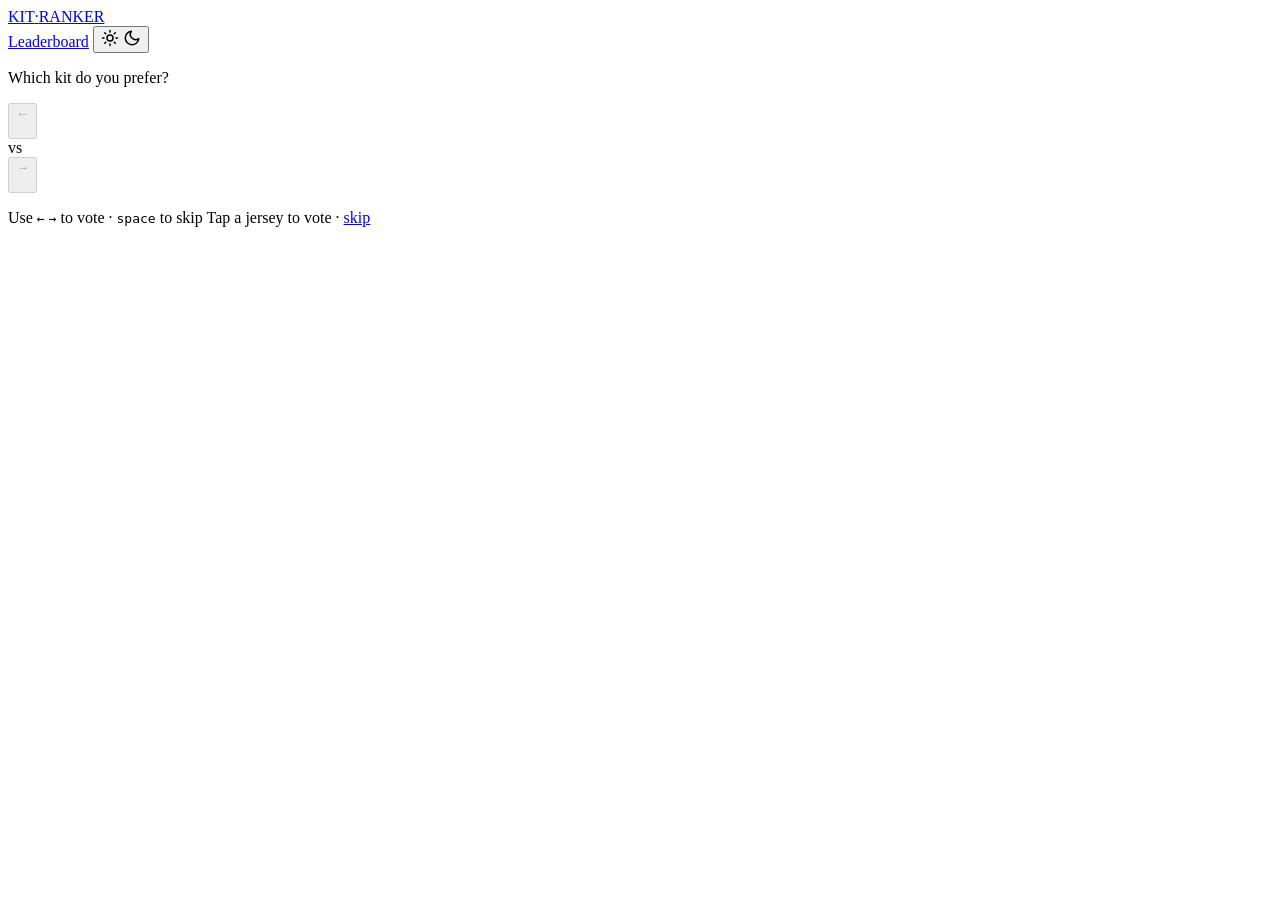
==== public/index.html @ 25d14278 "Initial commit: Vercel-ready jersey ranker (Glicko-2 + Supabase) Co-Authored-By: Claude Opus 4.7 (1M" ====
<!doctype html>
<html lang="en">
<head>
  <meta charset="utf-8" />
  <meta name="viewport" content="width=device-width, initial-scale=1, viewport-fit=cover" />
  <meta name="theme-color" content="#0b0b0d" />
  <title>Kit Ranker — World Cup 2026</title>
  <link rel="stylesheet" href="/static/style.css" />
</head>
<body>
  <header class="topbar">
    <a href="/" class="brand">KIT<span>·</span>RANKER</a>
    <nav>
      <a href="/leaderboard">Leaderboard</a>
      <button id="theme-toggle" aria-label="Toggle theme">
        <svg class="icon-sun" viewBox="0 0 24 24" width="18" height="18" fill="none" stroke="currentColor" stroke-width="2" stroke-linecap="round" stroke-linejoin="round"><circle cx="12" cy="12" r="4"/><path d="M12 2v2M12 20v2M4.93 4.93l1.41 1.41M17.66 17.66l1.41 1.41M2 12h2M20 12h2M4.93 19.07l1.41-1.41M17.66 6.34l1.41-1.41"/></svg>
        <svg class="icon-moon" viewBox="0 0 24 24" width="18" height="18" fill="none" stroke="currentColor" stroke-width="2" stroke-linecap="round" stroke-linejoin="round"><path d="M21 12.79A9 9 0 1 1 11.21 3 7 7 0 0 0 21 12.79z"/></svg>
      </button>
    </nav>
  </header>

  <main class="vote">
    <p class="prompt">Which kit do you prefer?</p>

    <div class="arena" id="arena">
      <button class="card" data-side="left" disabled>
        <span class="kbd" aria-hidden="true">←</span>
        <div class="card-image"><img alt="" /></div>
        <div class="card-meta">
          <span class="country"></span>
          <span class="kit-type"></span>
        </div>
      </button>

      <div class="vs"><span>vs</span></div>

      <button class="card" data-side="right" disabled>
        <span class="kbd" aria-hidden="true">→</span>
        <div class="card-image"><img alt="" /></div>
        <div class="card-meta">
          <span class="country"></span>
          <span class="kit-type"></span>
        </div>
      </button>
    </div>

    <p class="hint">
      <span class="hint-desktop">Use <kbd>←</kbd> <kbd>→</kbd> to vote · <kbd>space</kbd> to skip</span>
      <span class="hint-mobile">Tap a jersey to vote · <a href="#" id="skip">skip</a></span>
    </p>
  </main>

  <script src="/static/app.js"></script>
</body>
</html>
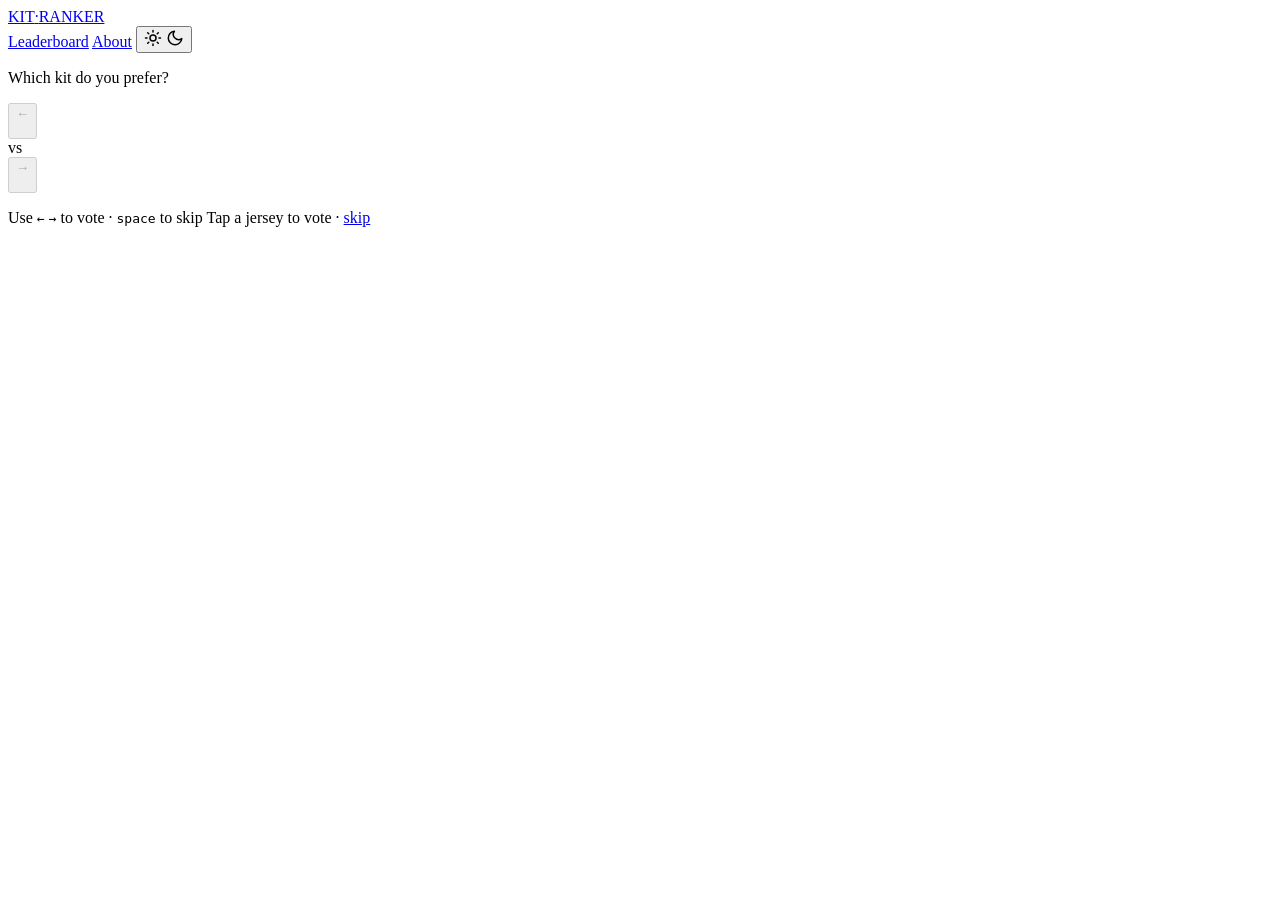
==== commit 7e5324eb: "Add /about explainer page; drop subtitle and sort toggle on leaderboard Co-Authored-By: Claude Opus " ====
--- a/public/index.html
+++ b/public/index.html
@@ -12,6 +12,7 @@
     <a href="/" class="brand">KIT<span>·</span>RANKER</a>
     <nav>
       <a href="/leaderboard">Leaderboard</a>
+      <a href="/about">About</a>
       <button id="theme-toggle" aria-label="Toggle theme">
         <svg class="icon-sun" viewBox="0 0 24 24" width="18" height="18" fill="none" stroke="currentColor" stroke-width="2" stroke-linecap="round" stroke-linejoin="round"><circle cx="12" cy="12" r="4"/><path d="M12 2v2M12 20v2M4.93 4.93l1.41 1.41M17.66 17.66l1.41 1.41M2 12h2M20 12h2M4.93 19.07l1.41-1.41M17.66 6.34l1.41-1.41"/></svg>
         <svg class="icon-moon" viewBox="0 0 24 24" width="18" height="18" fill="none" stroke="currentColor" stroke-width="2" stroke-linecap="round" stroke-linejoin="round"><path d="M21 12.79A9 9 0 1 1 11.21 3 7 7 0 0 0 21 12.79z"/></svg>
